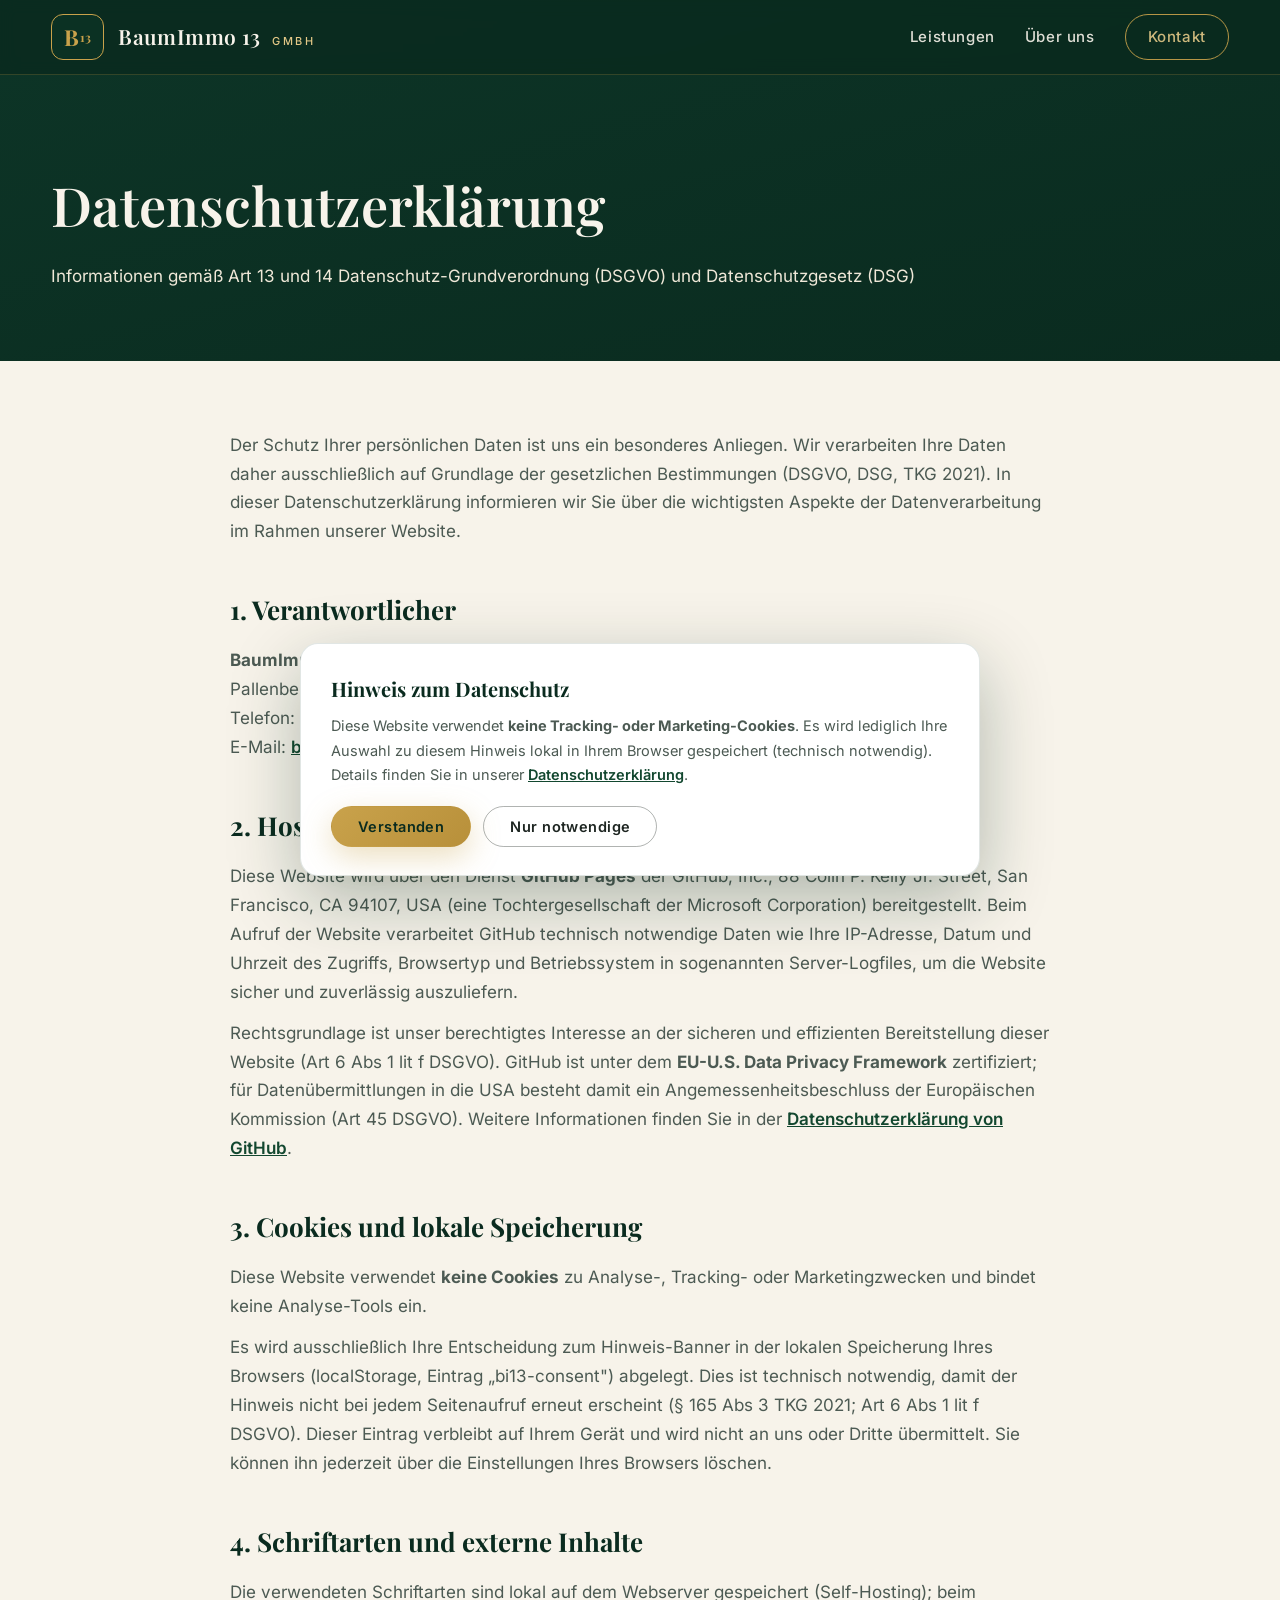
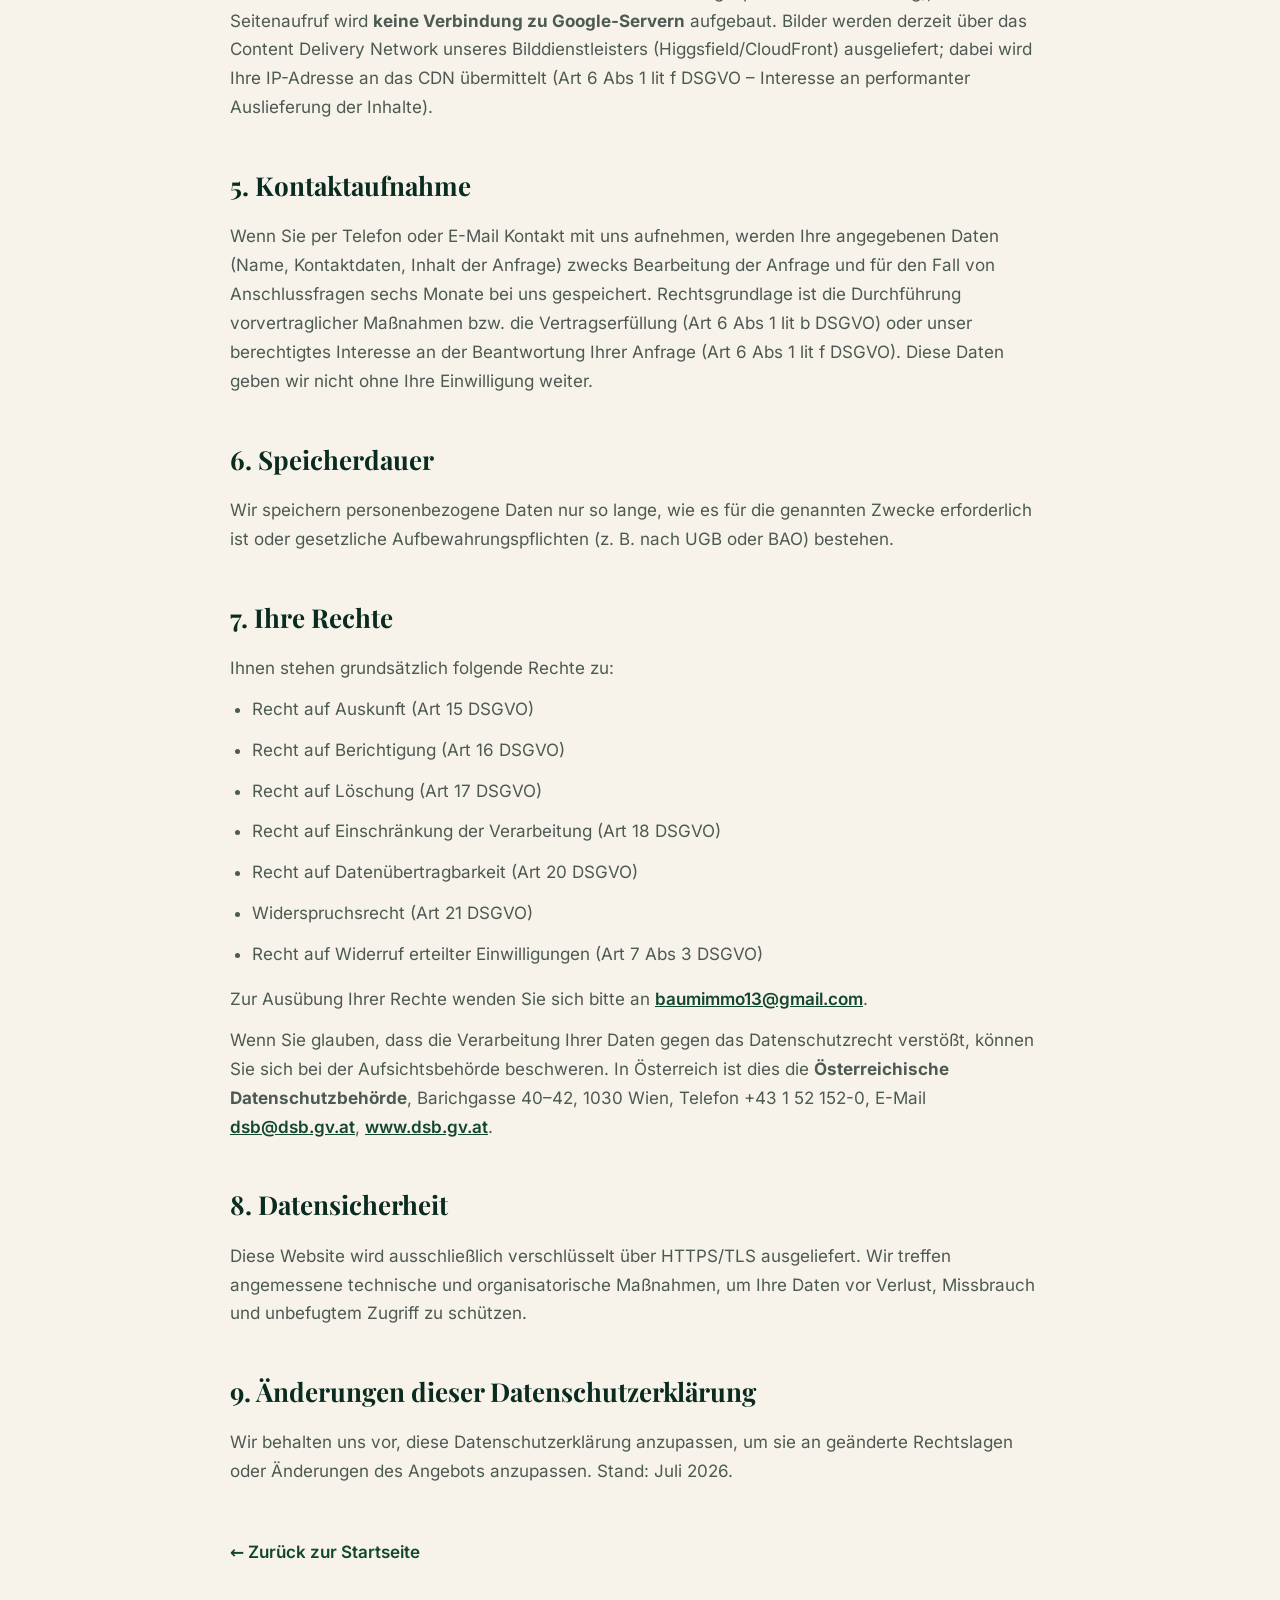
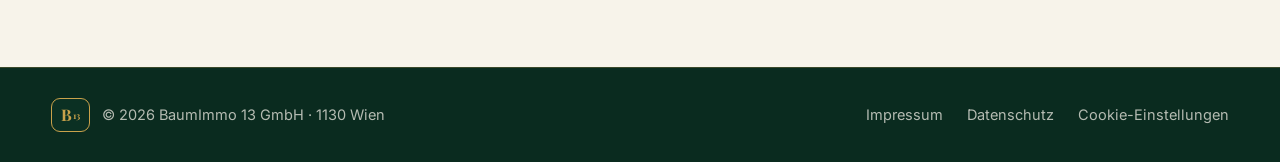
==== datenschutz.html @ 94f37a59 "BaumImmo 13 GmbH – Website (Coming Soon) Co-Authored-By: Claude Opus 4.8 <noreply@anthropic.com> Cla" ====
<!DOCTYPE html>
<html lang="de">
<head>
  <meta charset="UTF-8">
  <meta name="viewport" content="width=device-width, initial-scale=1.0">
  <title>Datenschutzerklärung | BaumImmo 13 GmbH</title>
  <meta name="description" content="Datenschutzerklärung der BaumImmo 13 GmbH, 1130 Wien – Informationen gemäß Art 13 DSGVO.">
  <meta name="robots" content="noindex, follow">
  <link rel="icon" href="data:image/svg+xml,%3Csvg xmlns='http://www.w3.org/2000/svg' viewBox='0 0 100 100'%3E%3Crect width='100' height='100' rx='18' fill='%230d3527'/%3E%3Ctext x='50' y='68' font-size='52' text-anchor='middle' fill='%23c9a24b' font-family='Georgia,serif'%3EB%3C/text%3E%3C/svg%3E">
  <link rel="stylesheet" href="assets/css/style.css">
</head>
<body>

  <header class="site-header">
    <div class="container header-inner">
      <a href="index.html" class="brand">
        <span class="brand-mark">B<span class="brand-13">13</span></span>
        <span class="brand-text">BaumImmo&nbsp;13 <small>GmbH</small></span>
      </a>
      <nav class="main-nav" aria-label="Hauptnavigation">
        <a href="index.html#leistungen">Leistungen</a>
        <a href="index.html#ueber-uns">Über uns</a>
        <a href="index.html#kontakt" class="nav-cta">Kontakt</a>
      </nav>
    </div>
  </header>

  <section class="legal-hero">
    <div class="container">
      <h1>Datenschutzerklärung</h1>
      <p>Informationen gemäß Art 13 und 14 Datenschutz-Grundverordnung (DSGVO) und Datenschutzgesetz (DSG)</p>
    </div>
  </section>

  <main class="legal-content">
    <div class="container">

      <p>
        Der Schutz Ihrer persönlichen Daten ist uns ein besonderes Anliegen. Wir
        verarbeiten Ihre Daten daher ausschließlich auf Grundlage der gesetzlichen
        Bestimmungen (DSGVO, DSG, TKG 2021). In dieser Datenschutzerklärung
        informieren wir Sie über die wichtigsten Aspekte der Datenverarbeitung im
        Rahmen unserer Website.
      </p>

      <h2>1. Verantwortlicher</h2>
      <p>
        <strong>BaumImmo 13 GmbH</strong><br>
        Pallenbergstraße 31B, 1130 Wien, Österreich<br>
        Telefon: <a href="tel:+4366488253893">+43&nbsp;664&nbsp;882&nbsp;538&nbsp;93</a><br>
        E-Mail: <a href="mailto:baumimmo13@gmail.com">baumimmo13@gmail.com</a>
      </p>

      <h2>2. Hosting (GitHub Pages)</h2>
      <p>
        Diese Website wird über den Dienst <strong>GitHub Pages</strong> der GitHub, Inc.,
        88 Colin P. Kelly Jr. Street, San Francisco, CA 94107, USA (eine Tochtergesellschaft
        der Microsoft Corporation) bereitgestellt. Beim Aufruf der Website verarbeitet
        GitHub technisch notwendige Daten wie Ihre IP-Adresse, Datum und Uhrzeit des
        Zugriffs, Browsertyp und Betriebssystem in sogenannten Server-Logfiles, um die
        Website sicher und zuverlässig auszuliefern.
      </p>
      <p>
        Rechtsgrundlage ist unser berechtigtes Interesse an der sicheren und effizienten
        Bereitstellung dieser Website (Art 6 Abs 1 lit f DSGVO). GitHub ist unter dem
        <strong>EU-U.S. Data Privacy Framework</strong> zertifiziert; für Datenübermittlungen
        in die USA besteht damit ein Angemessenheitsbeschluss der Europäischen Kommission
        (Art 45 DSGVO). Weitere Informationen finden Sie in der
        <a href="https://docs.github.com/de/site-policy/privacy-policies/github-general-privacy-statement" target="_blank" rel="noopener noreferrer">Datenschutzerklärung von GitHub</a>.
      </p>

      <h2>3. Cookies und lokale Speicherung</h2>
      <p>
        Diese Website verwendet <strong>keine Cookies</strong> zu Analyse-, Tracking-
        oder Marketingzwecken und bindet keine Analyse-Tools ein.
      </p>
      <p>
        Es wird ausschließlich Ihre Entscheidung zum Hinweis-Banner in der lokalen
        Speicherung Ihres Browsers (localStorage, Eintrag „bi13-consent") abgelegt.
        Dies ist technisch notwendig, damit der Hinweis nicht bei jedem Seitenaufruf
        erneut erscheint (§ 165 Abs 3 TKG 2021; Art 6 Abs 1 lit f DSGVO). Dieser
        Eintrag verbleibt auf Ihrem Gerät und wird nicht an uns oder Dritte
        übermittelt. Sie können ihn jederzeit über die Einstellungen Ihres Browsers
        löschen.
      </p>

      <h2>4. Schriftarten und externe Inhalte</h2>
      <p>
        Die verwendeten Schriftarten sind lokal auf dem Webserver gespeichert
        (Self-Hosting); beim Seitenaufruf wird <strong>keine Verbindung zu
        Google-Servern</strong> aufgebaut. Bilder werden derzeit über das Content
        Delivery Network unseres Bilddienstleisters (Higgsfield/CloudFront)
        ausgeliefert; dabei wird Ihre IP-Adresse an das CDN übermittelt
        (Art 6 Abs 1 lit f DSGVO – Interesse an performanter Auslieferung der Inhalte).
      </p>

      <h2>5. Kontaktaufnahme</h2>
      <p>
        Wenn Sie per Telefon oder E-Mail Kontakt mit uns aufnehmen, werden Ihre
        angegebenen Daten (Name, Kontaktdaten, Inhalt der Anfrage) zwecks Bearbeitung
        der Anfrage und für den Fall von Anschlussfragen sechs Monate bei uns
        gespeichert. Rechtsgrundlage ist die Durchführung vorvertraglicher Maßnahmen
        bzw. die Vertragserfüllung (Art 6 Abs 1 lit b DSGVO) oder unser berechtigtes
        Interesse an der Beantwortung Ihrer Anfrage (Art 6 Abs 1 lit f DSGVO).
        Diese Daten geben wir nicht ohne Ihre Einwilligung weiter.
      </p>

      <h2>6. Speicherdauer</h2>
      <p>
        Wir speichern personenbezogene Daten nur so lange, wie es für die genannten
        Zwecke erforderlich ist oder gesetzliche Aufbewahrungspflichten (z.&nbsp;B.
        nach UGB oder BAO) bestehen.
      </p>

      <h2>7. Ihre Rechte</h2>
      <p>Ihnen stehen grundsätzlich folgende Rechte zu:</p>
      <ul>
        <li>Recht auf Auskunft (Art 15 DSGVO)</li>
        <li>Recht auf Berichtigung (Art 16 DSGVO)</li>
        <li>Recht auf Löschung (Art 17 DSGVO)</li>
        <li>Recht auf Einschränkung der Verarbeitung (Art 18 DSGVO)</li>
        <li>Recht auf Datenübertragbarkeit (Art 20 DSGVO)</li>
        <li>Widerspruchsrecht (Art 21 DSGVO)</li>
        <li>Recht auf Widerruf erteilter Einwilligungen (Art 7 Abs 3 DSGVO)</li>
      </ul>
      <p>
        Zur Ausübung Ihrer Rechte wenden Sie sich bitte an
        <a href="mailto:baumimmo13@gmail.com">baumimmo13@gmail.com</a>.
      </p>
      <p>
        Wenn Sie glauben, dass die Verarbeitung Ihrer Daten gegen das Datenschutzrecht
        verstößt, können Sie sich bei der Aufsichtsbehörde beschweren. In Österreich
        ist dies die <strong>Österreichische Datenschutzbehörde</strong>,
        Barichgasse 40–42, 1030 Wien, Telefon +43&nbsp;1&nbsp;52&nbsp;152-0,
        E-Mail <a href="mailto:dsb@dsb.gv.at">dsb@dsb.gv.at</a>,
        <a href="https://www.dsb.gv.at" target="_blank" rel="noopener noreferrer">www.dsb.gv.at</a>.
      </p>

      <h2>8. Datensicherheit</h2>
      <p>
        Diese Website wird ausschließlich verschlüsselt über HTTPS/TLS ausgeliefert.
        Wir treffen angemessene technische und organisatorische Maßnahmen, um Ihre
        Daten vor Verlust, Missbrauch und unbefugtem Zugriff zu schützen.
      </p>

      <h2>9. Änderungen dieser Datenschutzerklärung</h2>
      <p>
        Wir behalten uns vor, diese Datenschutzerklärung anzupassen, um sie an
        geänderte Rechtslagen oder Änderungen des Angebots anzupassen.
        Stand: Juli 2026.
      </p>

      <a class="back-link" href="index.html">← Zurück zur Startseite</a>
    </div>
  </main>

  <footer class="site-footer">
    <div class="container footer-inner">
      <div class="footer-brand">
        <span class="brand-mark small">B<span class="brand-13">13</span></span>
        <span>© <span id="year">2026</span> BaumImmo&nbsp;13 GmbH · 1130 Wien</span>
      </div>
      <nav class="footer-nav" aria-label="Rechtliches">
        <a href="impressum.html">Impressum</a>
        <a href="datenschutz.html">Datenschutz</a>
        <a href="#" id="cookie-settings-link">Cookie-Einstellungen</a>
      </nav>
    </div>
  </footer>

  <div class="cookie-banner" id="cookie-banner" role="dialog" aria-modal="false" aria-labelledby="cookie-title" hidden>
    <div class="cookie-inner">
      <h3 id="cookie-title">Hinweis zum Datenschutz</h3>
      <p>
        Diese Website verwendet <strong>keine Tracking- oder Marketing-Cookies</strong>.
        Es wird lediglich Ihre Auswahl zu diesem Hinweis lokal in Ihrem Browser
        gespeichert (technisch notwendig). Details finden Sie in unserer
        <a href="datenschutz.html">Datenschutzerklärung</a>.
      </p>
      <div class="cookie-actions">
        <button type="button" class="btn btn-gold" id="cookie-accept">Verstanden</button>
        <button type="button" class="btn btn-ghost-dark" id="cookie-essential">Nur notwendige</button>
      </div>
    </div>
  </div>

  <script src="assets/js/main.js" defer></script>
</body>
</html>
---- assets/css/style.css ----
/* ============================================================
   BaumImmo 13 GmbH – Coming Soon
   Farbwelt: Tiefes Smaragdgrün + warmes Gold + Creme
   Schriften: Playfair Display (Headlines) / Inter (Text),
   selbst gehostet (DSGVO-konform, keine externen Font-Requests)
   ============================================================ */

@font-face {
  font-family: 'Inter';
  font-style: normal;
  font-weight: 100 900;
  font-display: swap;
  src: url('../fonts/inter-var-latin.woff2') format('woff2');
}
@font-face {
  font-family: 'Playfair Display';
  font-style: normal;
  font-weight: 400 900;
  font-display: swap;
  src: url('../fonts/playfair-var-latin.woff2') format('woff2');
}

:root {
  --green-950: #0a2b1f;
  --green-900: #0d3527;
  --green-800: #12472f;
  --green-700: #1a5c3f;
  --gold: #c9a24b;
  --gold-light: #e3c887;
  --cream: #f7f3ea;
  --cream-dim: #efe8d8;
  --ink: #1d2521;
  --ink-soft: #4c5a53;
  --radius: 18px;
  --shadow: 0 20px 60px rgba(10, 43, 31, 0.18);
  --transition: 0.35s cubic-bezier(0.22, 0.61, 0.36, 1);
}

* { margin: 0; padding: 0; box-sizing: border-box; }

html { scroll-behavior: smooth; }

body {
  font-family: 'Inter', system-ui, -apple-system, 'Segoe UI', sans-serif;
  font-size: 17px;
  line-height: 1.7;
  color: var(--ink);
  background: var(--cream);
  -webkit-font-smoothing: antialiased;
}

img { max-width: 100%; display: block; }

.container {
  width: min(1180px, 92%);
  margin-inline: auto;
}

/* ---------- Header ---------- */
.site-header {
  position: fixed;
  inset: 0 0 auto 0;
  z-index: 100;
  padding: 14px 0;
  background: rgba(10, 43, 31, 0.92);
  border-bottom: 1px solid rgba(201, 162, 75, 0.22);
  backdrop-filter: blur(8px);
  -webkit-backdrop-filter: blur(8px);
}

.header-inner {
  display: flex;
  align-items: center;
  justify-content: space-between;
  gap: 24px;
}

.brand {
  display: flex;
  align-items: center;
  gap: 14px;
  text-decoration: none;
  color: var(--cream);
}

.brand-mark {
  display: inline-flex;
  align-items: center;
  justify-content: center;
  white-space: nowrap;
  min-width: 46px;
  height: 46px;
  padding: 0 12px;
  border: 1.5px solid var(--gold);
  border-radius: 12px;
  font-family: 'Playfair Display', Georgia, serif;
  font-size: 22px;
  font-weight: 700;
  line-height: 1;
  color: var(--gold);
  background: rgba(13, 53, 39, 0.55);
}

.brand-mark.small { min-width: 34px; height: 34px; padding: 0 9px; font-size: 16px; border-radius: 9px; }

.brand-13 { font-size: 0.55em; vertical-align: super; margin-left: 1px; }

.brand-text {
  font-family: 'Playfair Display', Georgia, serif;
  font-size: 21px;
  font-weight: 600;
  letter-spacing: 0.02em;
}

.brand-text small {
  font-family: 'Inter', sans-serif;
  font-size: 11px;
  font-weight: 500;
  letter-spacing: 0.22em;
  text-transform: uppercase;
  color: var(--gold-light);
  margin-left: 6px;
}

.main-nav { display: flex; align-items: center; gap: 30px; }

.main-nav a {
  color: var(--cream);
  text-decoration: none;
  font-size: 15px;
  font-weight: 500;
  letter-spacing: 0.04em;
  opacity: 0.9;
  transition: var(--transition);
}

.main-nav a:hover { opacity: 1; color: var(--gold-light); }

.nav-cta {
  padding: 9px 22px;
  border: 1.5px solid var(--gold);
  border-radius: 999px;
  color: var(--gold-light) !important;
}

.nav-cta:hover { background: var(--gold); color: var(--green-950) !important; }

/* ---------- Hero ---------- */
.hero {
  position: relative;
  min-height: 100svh;
  display: flex;
  align-items: center;
  color: var(--cream);
  overflow: hidden;
}

.hero-bg {
  position: absolute;
  inset: 0;
  background:
    url('https://d8j0ntlcm91z4.cloudfront.net/user_34guswsgM7bqzKukqTCA7ePgYNn/hf_20260716_182056_4171c2c1-575a-434d-8a6c-4afd819e59a3.png')
    center / cover no-repeat,
    var(--green-950);
  transform: scale(1.04);
  animation: heroZoom 18s ease-out forwards;
}

@keyframes heroZoom {
  from { transform: scale(1.12); }
  to   { transform: scale(1.02); }
}

.hero-overlay {
  position: absolute;
  inset: 0;
  background:
    linear-gradient(115deg, rgba(10, 43, 31, 0.92) 12%, rgba(10, 43, 31, 0.55) 48%, rgba(10, 43, 31, 0.25) 100%),
    linear-gradient(rgba(10, 43, 31, 0.25), rgba(10, 43, 31, 0.75) 92%);
}

.hero-content { position: relative; z-index: 2; padding: 140px 0 100px; }

.hero-badge {
  display: inline-block;
  padding: 8px 20px;
  border: 1px solid rgba(201, 162, 75, 0.65);
  border-radius: 999px;
  font-size: 13px;
  font-weight: 600;
  letter-spacing: 0.24em;
  text-transform: uppercase;
  color: var(--gold-light);
  background: rgba(13, 53, 39, 0.45);
  margin-bottom: 30px;
}

.hero h1 {
  font-family: 'Playfair Display', Georgia, serif;
  font-size: clamp(56px, 9.5vw, 118px);
  font-weight: 600;
  line-height: 1.04;
  letter-spacing: 0.01em;
  margin-bottom: 28px;
}

.hero h1 em {
  font-style: italic;
  color: var(--gold);
}

.hero-sub {
  font-size: clamp(17px, 2vw, 21px);
  max-width: 640px;
  color: var(--cream-dim);
  margin-bottom: 42px;
}

.hero-actions { display: flex; flex-wrap: wrap; gap: 16px; }

/* ---------- Buttons ---------- */
.btn {
  display: inline-block;
  padding: 15px 34px;
  border-radius: 999px;
  font-size: 15.5px;
  font-weight: 600;
  letter-spacing: 0.03em;
  text-decoration: none;
  cursor: pointer;
  border: 1.5px solid transparent;
  transition: var(--transition);
  font-family: inherit;
}

.btn-gold {
  background: linear-gradient(135deg, var(--gold), #b8903a);
  color: var(--green-950);
  box-shadow: 0 10px 30px rgba(201, 162, 75, 0.35);
}

.btn-gold:hover { transform: translateY(-2px); box-shadow: 0 16px 38px rgba(201, 162, 75, 0.45); }

.btn-ghost {
  border-color: rgba(247, 243, 234, 0.5);
  color: var(--cream);
}

.btn-ghost:hover { border-color: var(--cream); background: rgba(247, 243, 234, 0.1); }

.btn-ghost-dark {
  border-color: rgba(29, 37, 33, 0.35);
  color: var(--ink);
  background: transparent;
}

.btn-ghost-dark:hover { border-color: var(--ink); }

.btn-dark {
  background: var(--green-900);
  color: var(--cream);
}

.btn-dark:hover { background: var(--green-800); transform: translateY(-2px); }

/* ---------- Scroll-Hinweis ---------- */
.scroll-hint {
  position: absolute;
  left: 50%;
  bottom: 34px;
  transform: translateX(-50%);
  width: 28px;
  height: 46px;
  border: 1.5px solid rgba(247, 243, 234, 0.55);
  border-radius: 999px;
  z-index: 2;
}

.scroll-hint span {
  position: absolute;
  top: 9px;
  left: 50%;
  width: 4px;
  height: 9px;
  margin-left: -2px;
  border-radius: 4px;
  background: var(--gold-light);
  animation: scrollDot 1.8s ease-in-out infinite;
}

@keyframes scrollDot {
  0%   { transform: translateY(0); opacity: 1; }
  70%  { transform: translateY(16px); opacity: 0; }
  100% { transform: translateY(0); opacity: 0; }
}

/* ---------- Sections ---------- */
.section { padding: 110px 0; }

.section-alt { background: #fdfbf6; }

.section-kicker {
  font-size: 13px;
  font-weight: 700;
  letter-spacing: 0.28em;
  text-transform: uppercase;
  color: var(--gold);
  margin-bottom: 14px;
}

.section-kicker.light { color: var(--gold-light); }

.section-title {
  font-family: 'Playfair Display', Georgia, serif;
  font-size: clamp(34px, 4.6vw, 52px);
  font-weight: 600;
  line-height: 1.15;
  color: var(--green-950);
  margin-bottom: 22px;
}

.section-title em { font-style: italic; color: var(--gold); }

.section-title.light { color: var(--cream); }

.section-intro {
  max-width: 660px;
  color: var(--ink-soft);
  margin-bottom: 56px;
}

/* ---------- Cards ---------- */
.cards {
  display: grid;
  grid-template-columns: repeat(auto-fit, minmax(255px, 1fr));
  gap: 28px;
}

.card {
  background: #ffffff;
  border-radius: var(--radius);
  overflow: hidden;
  box-shadow: 0 8px 28px rgba(10, 43, 31, 0.08);
  transition: var(--transition);
  display: flex;
  flex-direction: column;
}

.card:hover {
  transform: translateY(-8px);
  box-shadow: var(--shadow);
}

.card-media {
  aspect-ratio: 4 / 3;
  overflow: hidden;
  background: var(--green-900);
}

.card-media img {
  width: 100%;
  height: 100%;
  object-fit: cover;
  transition: transform 0.7s ease;
}

.card:hover .card-media img { transform: scale(1.06); }

.card-body { padding: 26px 26px 30px; flex: 1; }

.card-num {
  font-family: 'Playfair Display', Georgia, serif;
  font-size: 15px;
  font-style: italic;
  color: var(--gold);
  letter-spacing: 0.1em;
}

.card-body h3 {
  font-family: 'Playfair Display', Georgia, serif;
  font-size: clamp(19px, 1.6vw, 22px);
  font-weight: 600;
  color: var(--green-950);
  margin: 8px 0 12px;
  overflow-wrap: break-word;
  hyphens: auto;
}

.card-body p { font-size: 15.5px; color: var(--ink-soft); }

/* ---------- Über uns ---------- */
.about-grid {
  display: grid;
  grid-template-columns: minmax(260px, 380px) 1fr;
  gap: 64px;
  align-items: center;
}

.photo-frame {
  position: relative;
  border-radius: var(--radius);
  padding: 14px;
  border: 1.5px solid rgba(201, 162, 75, 0.5);
}

.photo-frame::after {
  content: '';
  position: absolute;
  inset: -14px 14px 14px -14px;
  border-radius: var(--radius);
  border: 1.5px solid rgba(13, 53, 39, 0.16);
  z-index: -1;
}

.photo-placeholder {
  aspect-ratio: 3 / 3.6;
  border-radius: calc(var(--radius) - 8px);
  background:
    radial-gradient(120% 90% at 20% 10%, rgba(201, 162, 75, 0.24), transparent 55%),
    linear-gradient(160deg, var(--green-900), var(--green-950));
  display: flex;
  flex-direction: column;
  align-items: center;
  justify-content: center;
  gap: 12px;
}

.photo-initials {
  font-family: 'Playfair Display', Georgia, serif;
  font-size: 84px;
  font-weight: 600;
  color: var(--gold);
}

.photo-note {
  font-size: 12.5px;
  letter-spacing: 0.22em;
  text-transform: uppercase;
  color: rgba(247, 243, 234, 0.75);
}

.about-text p { color: var(--ink-soft); margin-bottom: 18px; max-width: 560px; }

.about-text strong { color: var(--ink); }

.about-text .btn { margin-top: 12px; }

/* ---------- Kontakt ---------- */
.section-contact {
  background:
    radial-gradient(90% 120% at 85% 0%, rgba(201, 162, 75, 0.14), transparent 60%),
    linear-gradient(165deg, var(--green-900), var(--green-950) 70%);
}

.contact-grid {
  display: grid;
  grid-template-columns: repeat(auto-fit, minmax(240px, 1fr));
  gap: 24px;
  margin-top: 48px;
}

.contact-card {
  display: flex;
  flex-direction: column;
  gap: 6px;
  padding: 34px 30px;
  border-radius: var(--radius);
  border: 1px solid rgba(247, 243, 234, 0.14);
  background: rgba(247, 243, 234, 0.05);
  text-decoration: none;
  transition: var(--transition);
}

.contact-card:hover {
  border-color: rgba(201, 162, 75, 0.6);
  background: rgba(201, 162, 75, 0.09);
  transform: translateY(-4px);
}

.contact-icon {
  width: 44px;
  height: 44px;
  margin-bottom: 12px;
  display: grid;
  place-items: center;
  border-radius: 12px;
  border: 1px solid rgba(201, 162, 75, 0.55);
  color: var(--gold-light);
}

.contact-icon svg { width: 21px; height: 21px; }

.contact-label {
  font-size: 12.5px;
  font-weight: 600;
  letter-spacing: 0.22em;
  text-transform: uppercase;
  color: var(--gold-light);
}

.contact-value {
  font-size: 19px;
  font-weight: 500;
  color: var(--cream);
  line-height: 1.45;
  overflow-wrap: anywhere;
}

/* ---------- Footer ---------- */
.site-footer {
  background: var(--green-950);
  color: rgba(247, 243, 234, 0.72);
  padding: 30px 0;
  font-size: 14.5px;
  border-top: 1px solid rgba(201, 162, 75, 0.25);
}

.footer-inner {
  display: flex;
  flex-wrap: wrap;
  align-items: center;
  justify-content: space-between;
  gap: 18px;
}

.footer-brand { display: flex; align-items: center; gap: 12px; }

.footer-nav { display: flex; flex-wrap: wrap; gap: 24px; }

.footer-nav a {
  color: rgba(247, 243, 234, 0.72);
  text-decoration: none;
  transition: var(--transition);
}

.footer-nav a:hover { color: var(--gold-light); }

/* ---------- Cookie-Banner ---------- */
.cookie-banner {
  position: fixed;
  z-index: 200;
  left: 50%;
  bottom: 24px;
  transform: translateX(-50%);
  width: min(680px, 94%);
  background: #ffffff;
  border-radius: var(--radius);
  border: 1px solid rgba(13, 53, 39, 0.12);
  box-shadow: 0 24px 70px rgba(10, 43, 31, 0.3);
  animation: cookieIn 0.5s cubic-bezier(0.22, 0.61, 0.36, 1);
}

@keyframes cookieIn {
  from { opacity: 0; transform: translate(-50%, 24px); }
  to   { opacity: 1; transform: translate(-50%, 0); }
}

.cookie-inner { padding: 28px 30px; }

.cookie-inner h3 {
  font-family: 'Playfair Display', Georgia, serif;
  font-size: 20px;
  color: var(--green-950);
  margin-bottom: 8px;
}

.cookie-inner p { font-size: 14.5px; color: var(--ink-soft); margin-bottom: 18px; }

.cookie-inner a { color: var(--green-800); font-weight: 600; }

.cookie-actions { display: flex; flex-wrap: wrap; gap: 12px; }

.cookie-actions .btn { padding: 11px 26px; font-size: 14.5px; }

/* ---------- Rechtsseiten (Impressum / Datenschutz) ---------- */
.legal-hero {
  background: linear-gradient(165deg, var(--green-900), var(--green-950));
  color: var(--cream);
  padding: 160px 0 70px;
}

.legal-hero h1 {
  font-family: 'Playfair Display', Georgia, serif;
  font-size: clamp(36px, 5vw, 54px);
  font-weight: 600;
}

.legal-hero p { color: var(--cream-dim); margin-top: 10px; }

.legal-content { padding: 70px 0 100px; }

.legal-content .container { max-width: 820px; }

.legal-content h2 {
  font-family: 'Playfair Display', Georgia, serif;
  font-size: 26px;
  color: var(--green-950);
  margin: 42px 0 14px;
}

.legal-content h3 { font-size: 18px; color: var(--green-900); margin: 28px 0 10px; }

.legal-content p, .legal-content li { color: var(--ink-soft); margin-bottom: 12px; }

.legal-content ul { padding-left: 22px; margin-bottom: 16px; }

.legal-content a { color: var(--green-800); font-weight: 600; }

.legal-content .note {
  padding: 16px 20px;
  border-left: 3px solid var(--gold);
  background: rgba(201, 162, 75, 0.1);
  border-radius: 0 10px 10px 0;
  font-size: 15px;
}

.back-link {
  display: inline-block;
  margin-top: 40px;
  color: var(--green-800);
  font-weight: 600;
  text-decoration: none;
}

.back-link:hover { text-decoration: underline; }

/* ---------- Reveal-Animationen ---------- */
.reveal {
  opacity: 0;
  transform: translateY(26px);
  transition: opacity 0.8s ease, transform 0.8s cubic-bezier(0.22, 0.61, 0.36, 1);
}

.reveal.visible { opacity: 1; transform: none; }

.delay-1 { transition-delay: 0.12s; }
.delay-2 { transition-delay: 0.24s; }
.delay-3 { transition-delay: 0.36s; }

@media (prefers-reduced-motion: reduce) {
  html { scroll-behavior: auto; }
  .reveal { opacity: 1; transform: none; transition: none; }
  .hero-bg { animation: none; }
}

/* ---------- Responsive ---------- */
@media (max-width: 860px) {
  .main-nav a:not(.nav-cta) { display: none; }
  .about-grid { grid-template-columns: 1fr; gap: 44px; }
  .about-photo { max-width: 320px; }
  .section { padding: 80px 0; }
  .hero-content { padding: 120px 0 90px; }
}
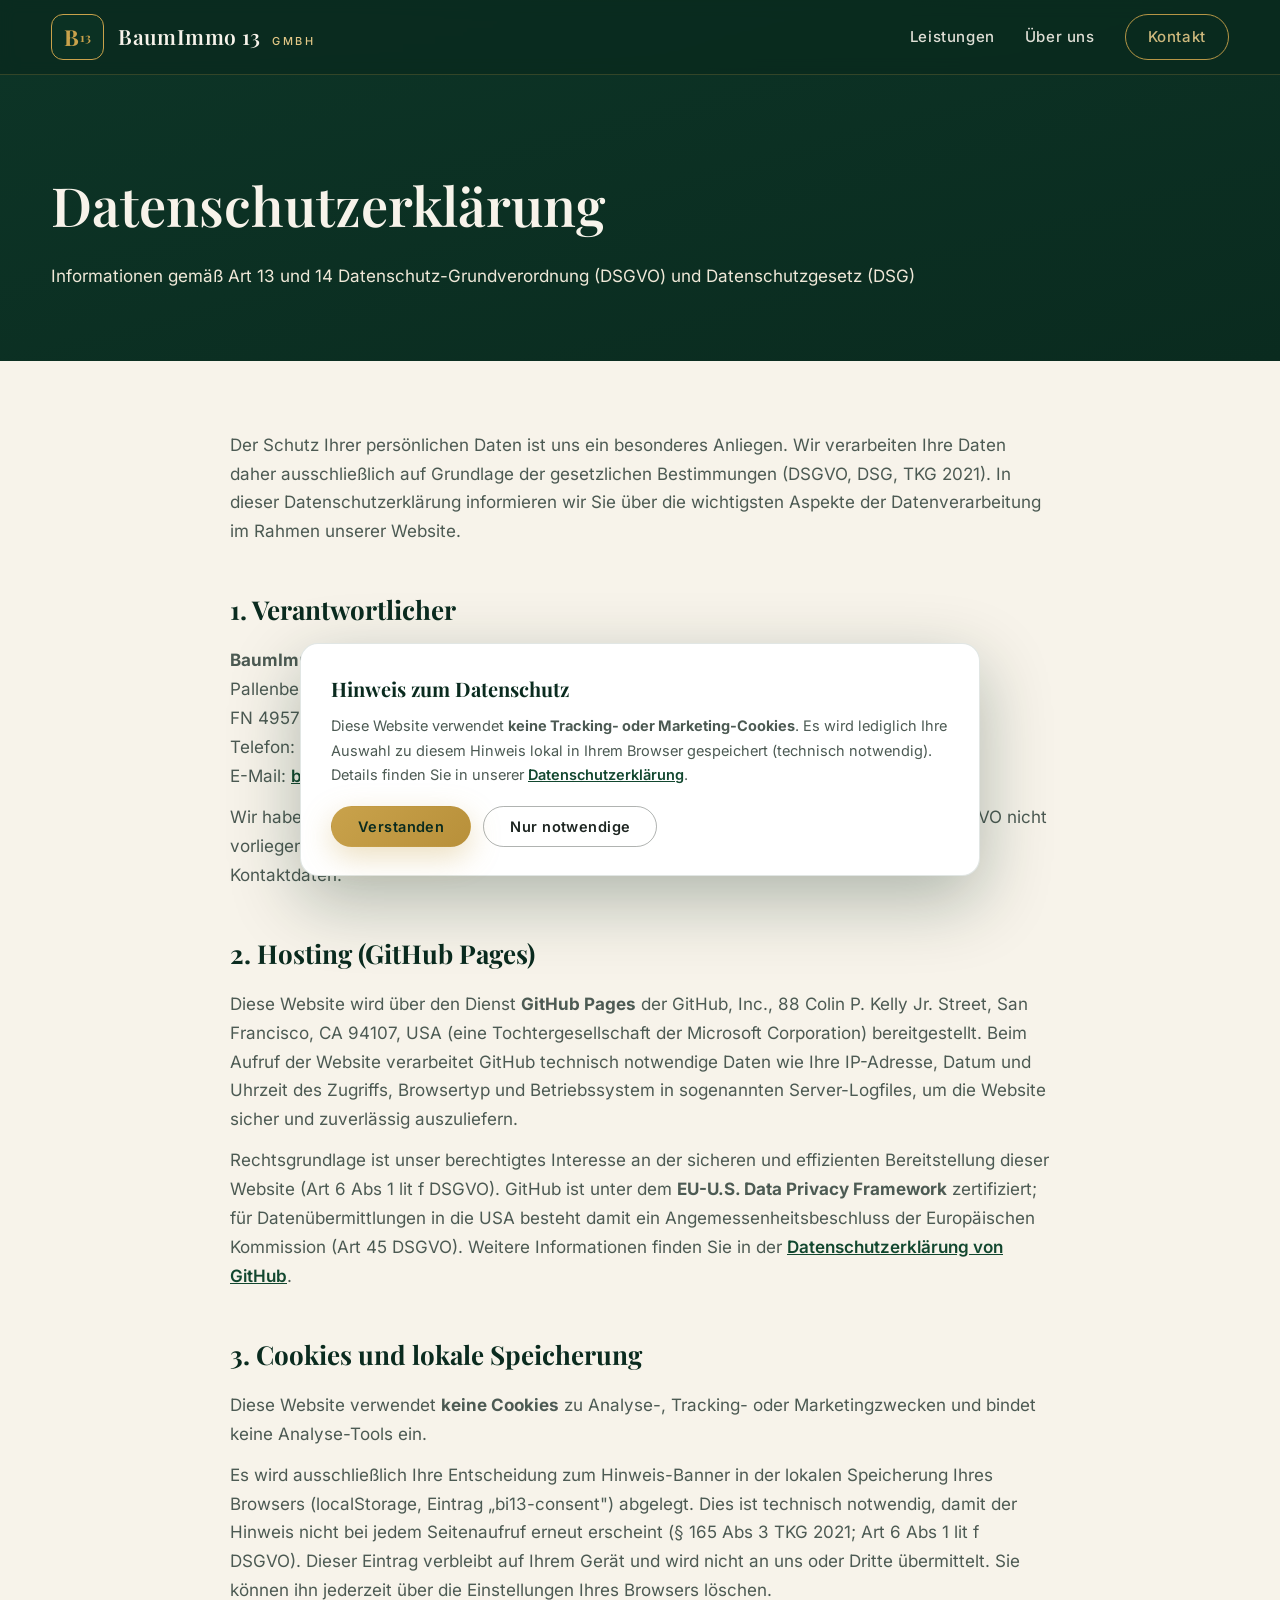
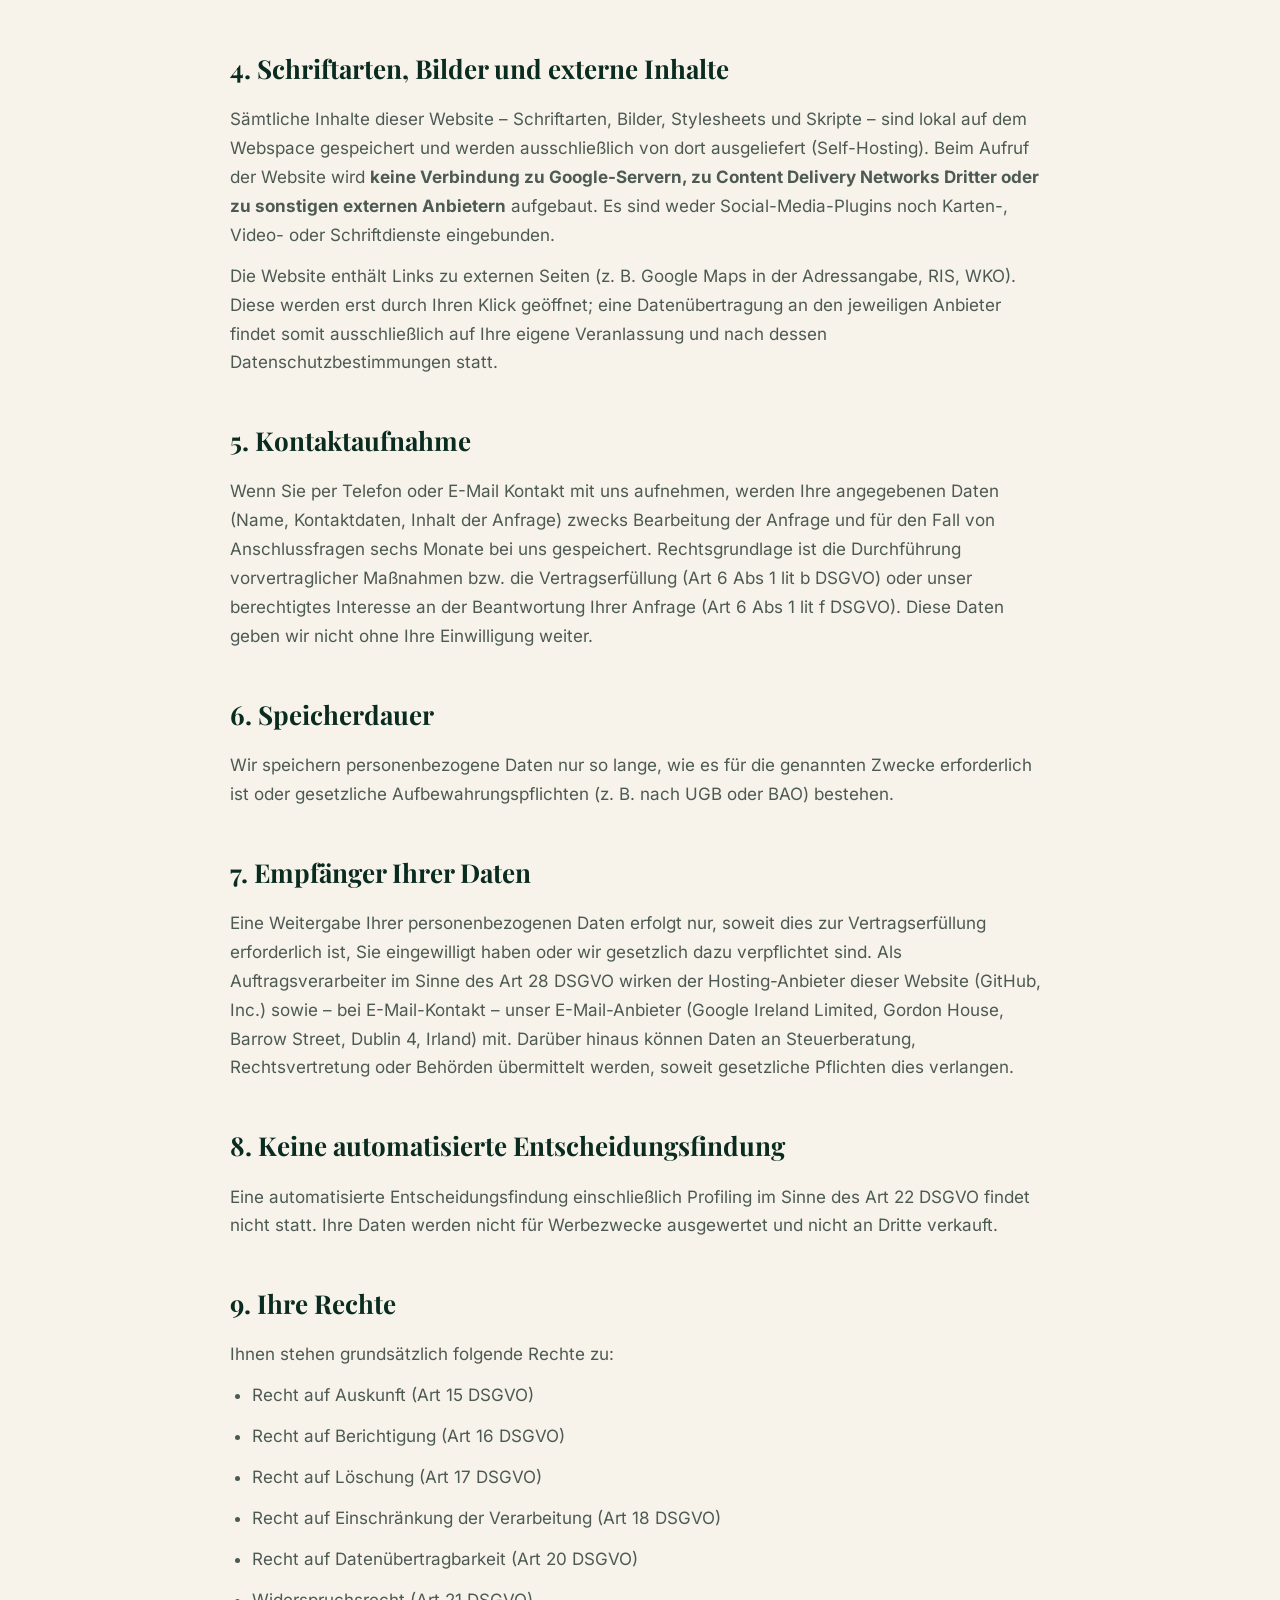
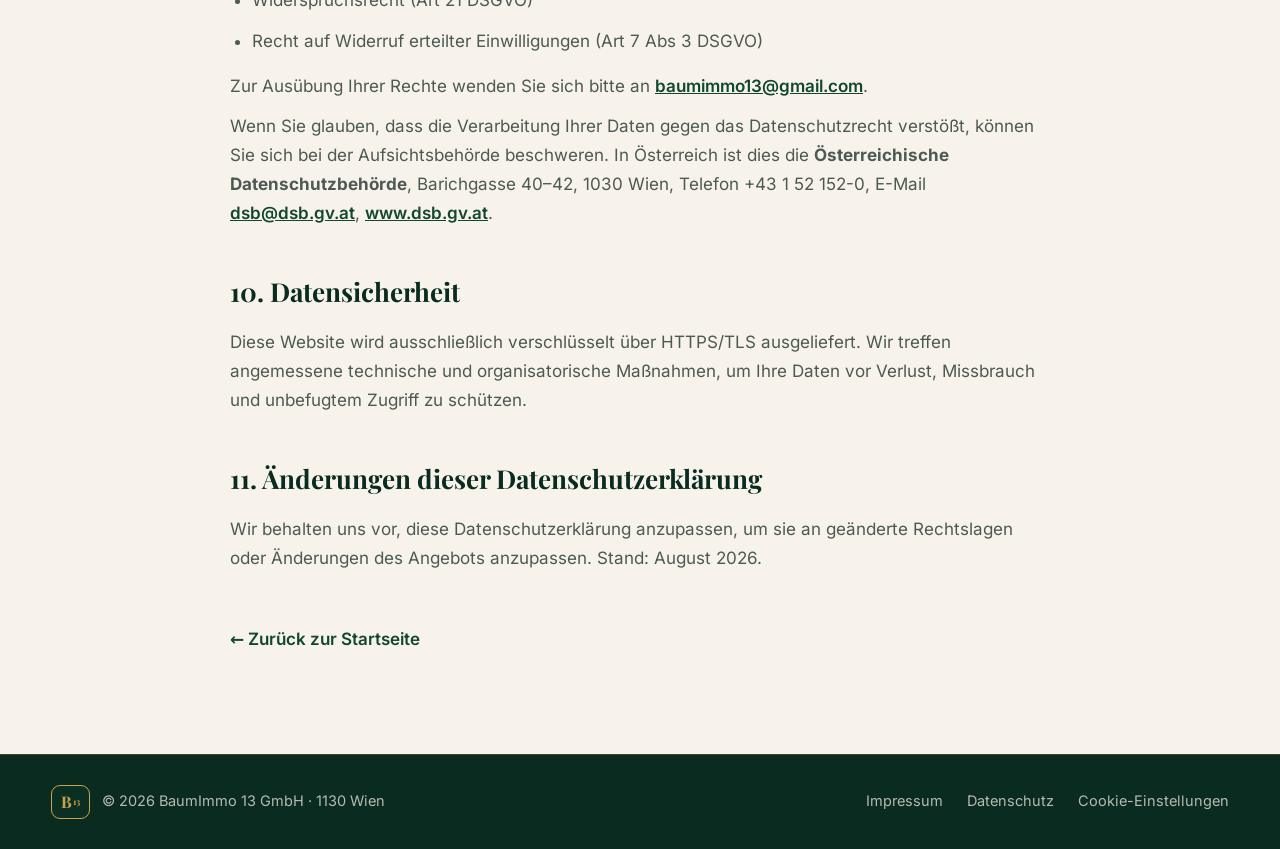
==== commit a18984f8: "Impressum vervollstaendigt, DSGVO-Haertung, Domain-Vorbereitung - Impressum: FN 495746 p / HG Wien, " ====
--- a/datenschutz.html
+++ b/datenschutz.html
@@ -5,7 +5,8 @@
   <meta name="viewport" content="width=device-width, initial-scale=1.0">
   <title>Datenschutzerklärung | BaumImmo 13 GmbH</title>
   <meta name="description" content="Datenschutzerklärung der BaumImmo 13 GmbH, 1130 Wien – Informationen gemäß Art 13 DSGVO.">
-  <meta name="robots" content="noindex, follow">
+  <meta name="robots" content="index, follow">
+  <link rel="canonical" href="https://baumimmo13.com/datenschutz.html">
   <link rel="icon" href="data:image/svg+xml,%3Csvg xmlns='http://www.w3.org/2000/svg' viewBox='0 0 100 100'%3E%3Crect width='100' height='100' rx='18' fill='%230d3527'/%3E%3Ctext x='50' y='68' font-size='52' text-anchor='middle' fill='%23c9a24b' font-family='Georgia,serif'%3EB%3C/text%3E%3C/svg%3E">
   <link rel="stylesheet" href="assets/css/style.css">
 </head>
@@ -47,8 +48,14 @@
       <p>
         <strong>BaumImmo 13 GmbH</strong><br>
         Pallenbergstraße 31B, 1130 Wien, Österreich<br>
-        Telefon: <a href="tel:+4366488253893">+43&nbsp;664&nbsp;882&nbsp;538&nbsp;93</a><br>
+        FN 495746 p, Handelsgericht Wien<br>
+        Telefon: <a href="tel:+4366488253883">+43&nbsp;664&nbsp;8825&nbsp;3883</a><br>
         E-Mail: <a href="mailto:baumimmo13@gmail.com">baumimmo13@gmail.com</a>
+      </p>
+      <p>
+        Wir haben keinen Datenschutzbeauftragten bestellt, da die Voraussetzungen
+        des Art 37 DSGVO nicht vorliegen. Für alle Fragen zum Datenschutz wenden
+        Sie sich bitte an die oben genannten Kontaktdaten.
       </p>
 
       <h2>2. Hosting (GitHub Pages)</h2>
@@ -84,14 +91,21 @@
         löschen.
       </p>
 
-      <h2>4. Schriftarten und externe Inhalte</h2>
-      <p>
-        Die verwendeten Schriftarten sind lokal auf dem Webserver gespeichert
-        (Self-Hosting); beim Seitenaufruf wird <strong>keine Verbindung zu
-        Google-Servern</strong> aufgebaut. Bilder werden derzeit über das Content
-        Delivery Network unseres Bilddienstleisters (Higgsfield/CloudFront)
-        ausgeliefert; dabei wird Ihre IP-Adresse an das CDN übermittelt
-        (Art 6 Abs 1 lit f DSGVO – Interesse an performanter Auslieferung der Inhalte).
+      <h2>4. Schriftarten, Bilder und externe Inhalte</h2>
+      <p>
+        Sämtliche Inhalte dieser Website – Schriftarten, Bilder, Stylesheets und
+        Skripte – sind lokal auf dem Webspace gespeichert und werden ausschließlich
+        von dort ausgeliefert (Self-Hosting). Beim Aufruf der Website wird
+        <strong>keine Verbindung zu Google-Servern, zu Content Delivery Networks
+        Dritter oder zu sonstigen externen Anbietern</strong> aufgebaut. Es sind
+        weder Social-Media-Plugins noch Karten-, Video- oder Schriftdienste
+        eingebunden.
+      </p>
+      <p>
+        Die Website enthält Links zu externen Seiten (z.&nbsp;B. Google Maps in der
+        Adressangabe, RIS, WKO). Diese werden erst durch Ihren Klick geöffnet;
+        eine Datenübertragung an den jeweiligen Anbieter findet somit ausschließlich
+        auf Ihre eigene Veranlassung und nach dessen Datenschutzbestimmungen statt.
       </p>
 
       <h2>5. Kontaktaufnahme</h2>
@@ -112,7 +126,26 @@
         nach UGB oder BAO) bestehen.
       </p>
 
-      <h2>7. Ihre Rechte</h2>
+      <h2>7. Empfänger Ihrer Daten</h2>
+      <p>
+        Eine Weitergabe Ihrer personenbezogenen Daten erfolgt nur, soweit dies zur
+        Vertragserfüllung erforderlich ist, Sie eingewilligt haben oder wir gesetzlich
+        dazu verpflichtet sind. Als Auftragsverarbeiter im Sinne des Art 28 DSGVO
+        wirken der Hosting-Anbieter dieser Website (GitHub, Inc.) sowie – bei
+        E-Mail-Kontakt – unser E-Mail-Anbieter (Google Ireland Limited, Gordon House,
+        Barrow Street, Dublin 4, Irland) mit. Darüber hinaus können Daten an
+        Steuerberatung, Rechtsvertretung oder Behörden übermittelt werden, soweit
+        gesetzliche Pflichten dies verlangen.
+      </p>
+
+      <h2>8. Keine automatisierte Entscheidungsfindung</h2>
+      <p>
+        Eine automatisierte Entscheidungsfindung einschließlich Profiling im Sinne
+        des Art 22 DSGVO findet nicht statt. Ihre Daten werden nicht für
+        Werbezwecke ausgewertet und nicht an Dritte verkauft.
+      </p>
+
+      <h2>9. Ihre Rechte</h2>
       <p>Ihnen stehen grundsätzlich folgende Rechte zu:</p>
       <ul>
         <li>Recht auf Auskunft (Art 15 DSGVO)</li>
@@ -136,18 +169,18 @@
         <a href="https://www.dsb.gv.at" target="_blank" rel="noopener noreferrer">www.dsb.gv.at</a>.
       </p>
 
-      <h2>8. Datensicherheit</h2>
+      <h2>10. Datensicherheit</h2>
       <p>
         Diese Website wird ausschließlich verschlüsselt über HTTPS/TLS ausgeliefert.
         Wir treffen angemessene technische und organisatorische Maßnahmen, um Ihre
         Daten vor Verlust, Missbrauch und unbefugtem Zugriff zu schützen.
       </p>
 
-      <h2>9. Änderungen dieser Datenschutzerklärung</h2>
+      <h2>11. Änderungen dieser Datenschutzerklärung</h2>
       <p>
         Wir behalten uns vor, diese Datenschutzerklärung anzupassen, um sie an
         geänderte Rechtslagen oder Änderungen des Angebots anzupassen.
-        Stand: Juli 2026.
+        Stand: August 2026.
       </p>
 
       <a class="back-link" href="index.html">← Zurück zur Startseite</a>
--- a/assets/css/style.css
+++ b/assets/css/style.css
@@ -159,7 +159,7 @@
   position: absolute;
   inset: 0;
   background:
-    url('https://d8j0ntlcm91z4.cloudfront.net/user_34guswsgM7bqzKukqTCA7ePgYNn/hf_20260716_182056_4171c2c1-575a-434d-8a6c-4afd819e59a3.png')
+    url('../img/hero.webp')
     center / cover no-repeat,
     var(--green-950);
   transform: scale(1.04);
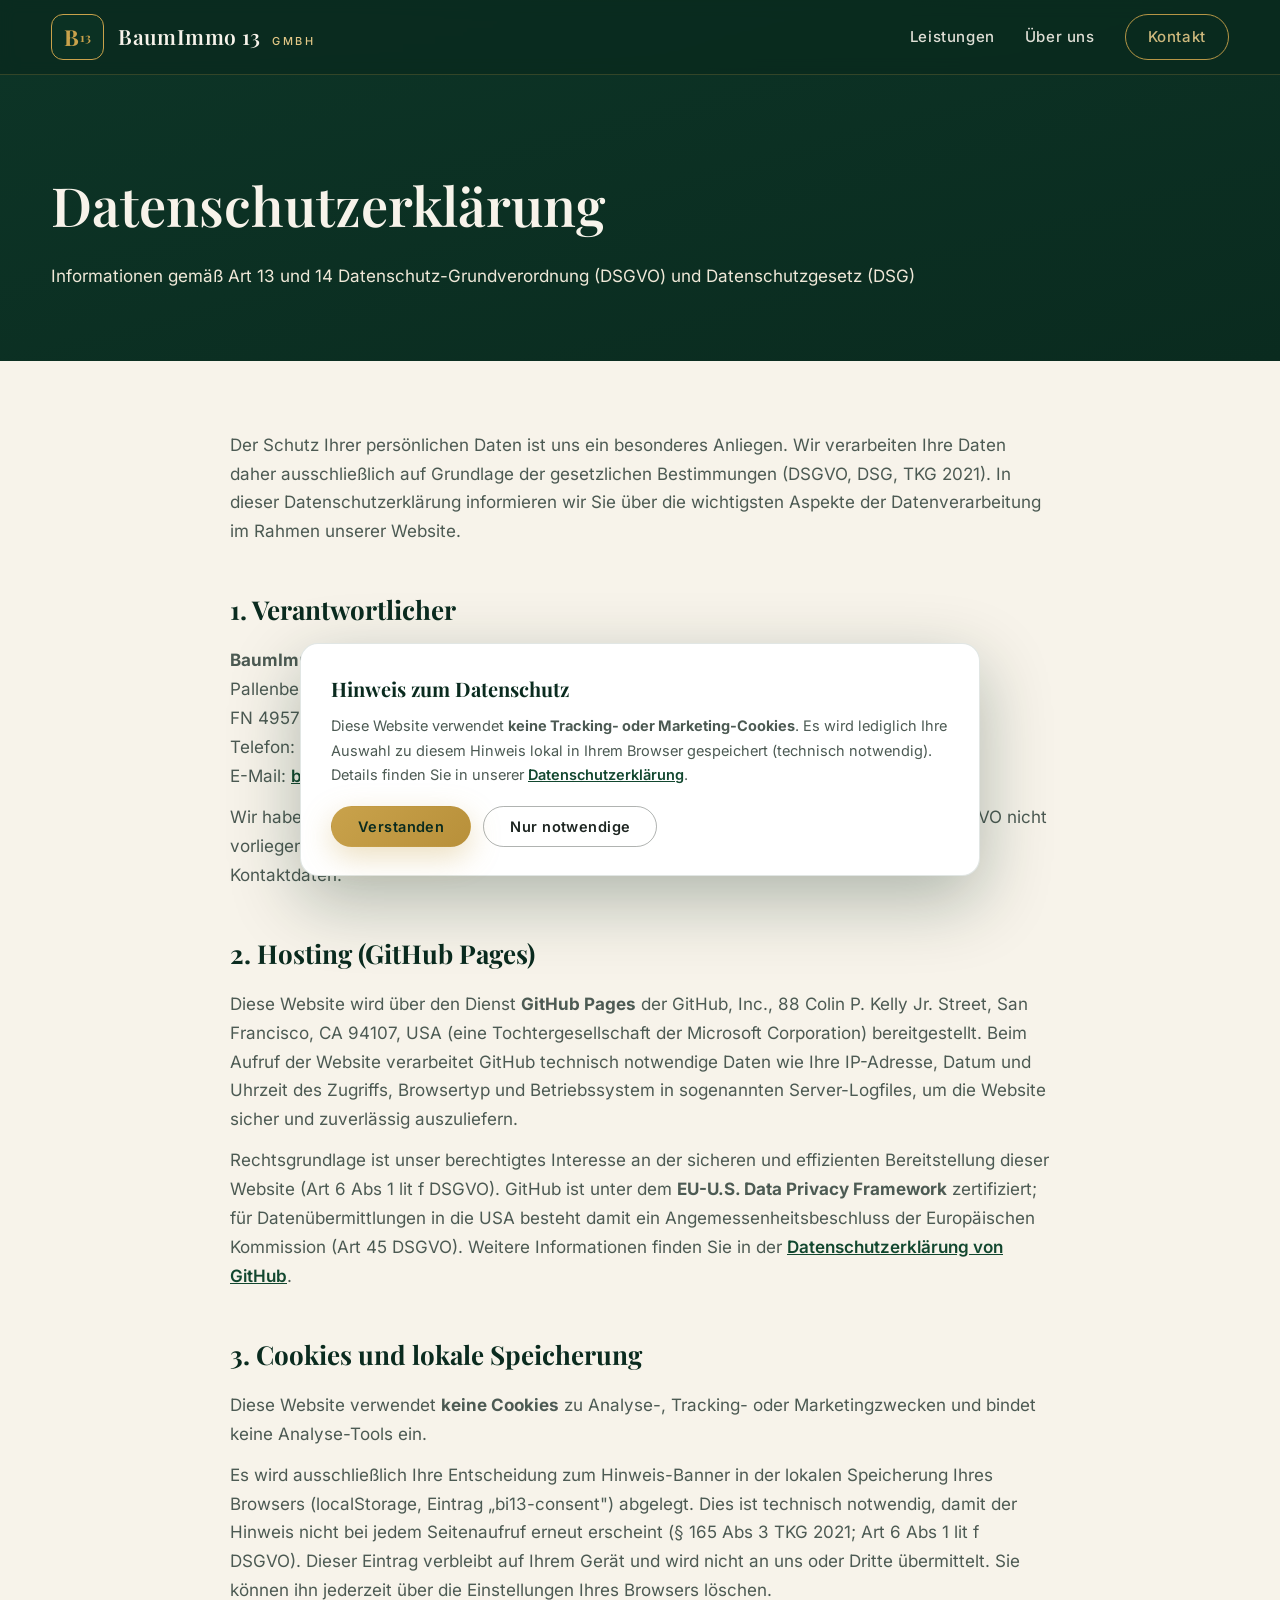
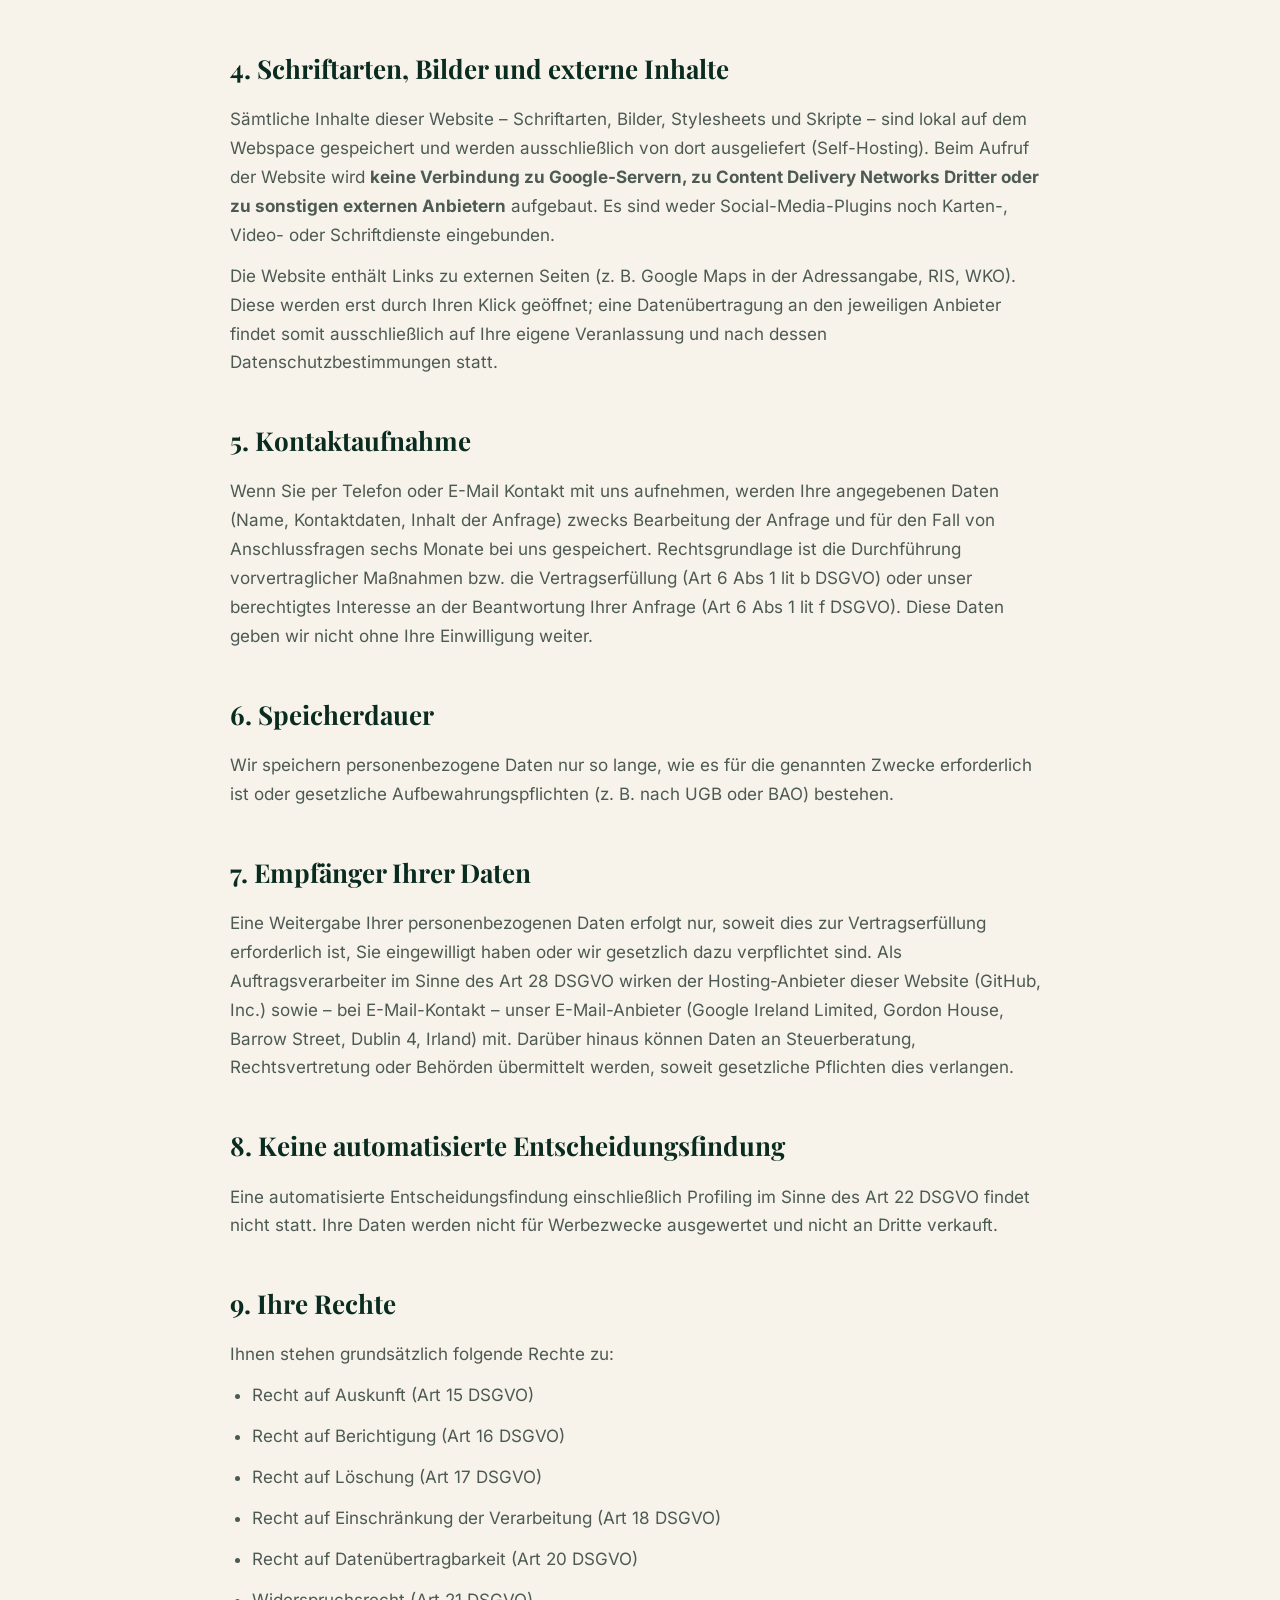
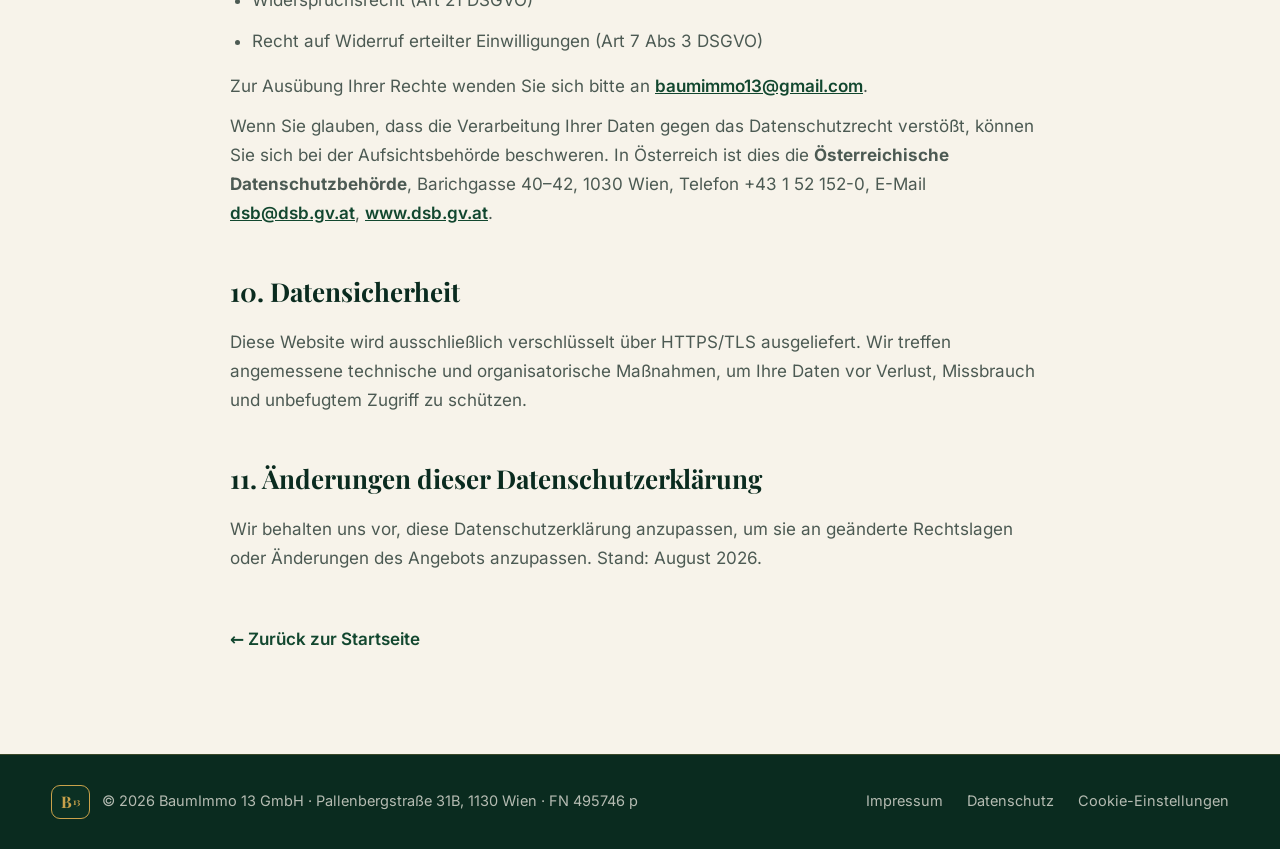
==== commit b11c4f91: "Footer mit Firmenwortlaut/FN, Gruendungsjahr im Ueber-uns-Text Co-Authored-By: Claude Opus 5 <norepl" ====
--- a/datenschutz.html
+++ b/datenschutz.html
@@ -191,7 +191,7 @@
     <div class="container footer-inner">
       <div class="footer-brand">
         <span class="brand-mark small">B<span class="brand-13">13</span></span>
-        <span>© <span id="year">2026</span> BaumImmo&nbsp;13 GmbH · 1130 Wien</span>
+        <span>© <span id="year">2026</span> BaumImmo&nbsp;13 GmbH · Pallenbergstraße 31B, 1130 Wien · FN 495746 p</span>
       </div>
       <nav class="footer-nav" aria-label="Rechtliches">
         <a href="impressum.html">Impressum</a>
